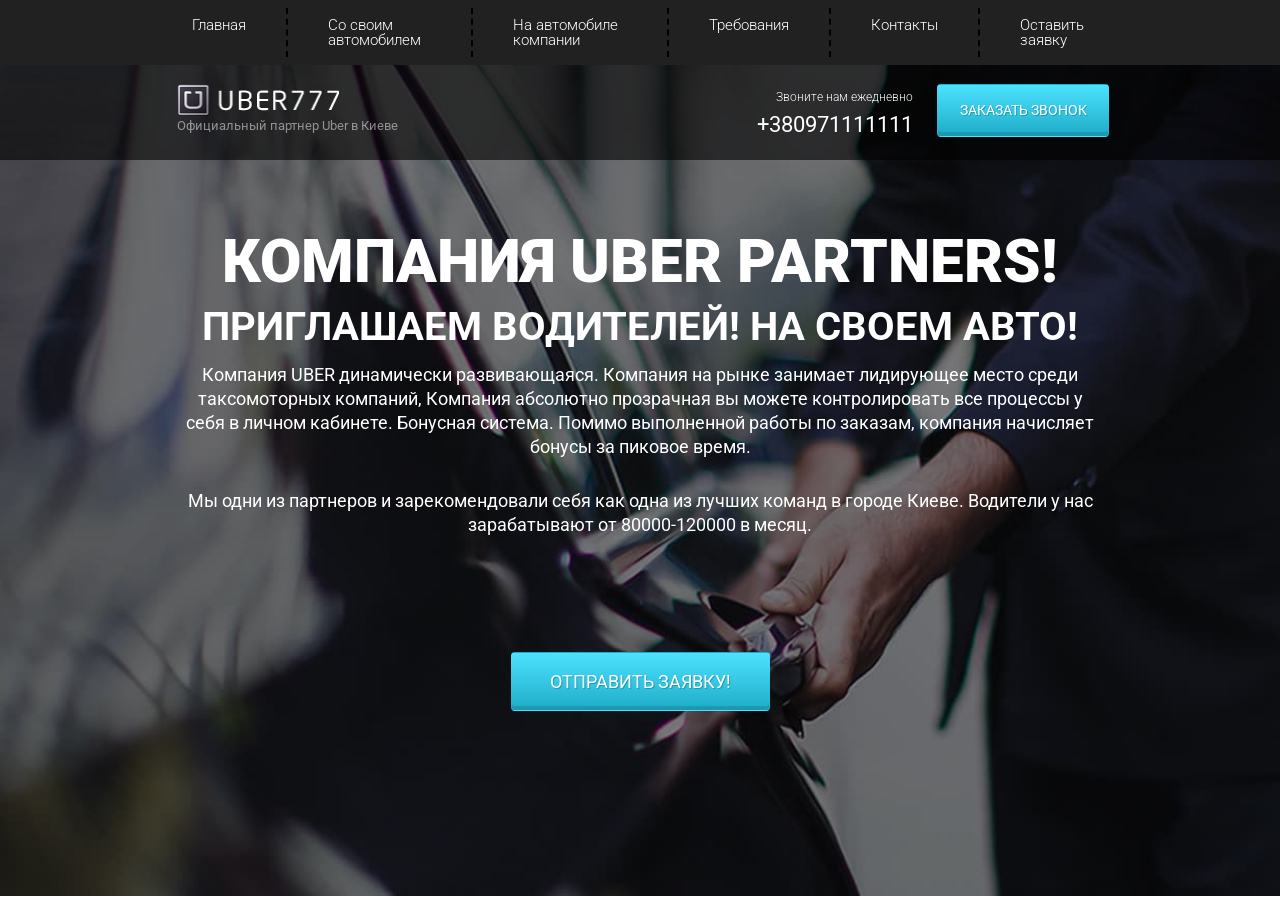
==== index.html @ 0b8202bd "Code review" ====
<!DOCTYPE html>
<html lang="ru">
  <head>
    <meta charset="UTF-8" />
    <meta http-equiv="X-UA-Compatible" content="IE=edge" />
    <meta name="viewport" content="width=device-width, initial-scale=1.0" />
    <title>Uber</title>
    <link rel="preconnect" href="https://fonts.googleapis.com" />
    <link rel="preconnect" href="https://fonts.gstatic.com" crossorigin />
    <link href="https://fonts.googleapis.com/css2?family=Roboto:wght@100;300;400;700&display=swap" rel="stylesheet" />
    <link rel="stylesheet" href="./css/bootstrap-reboot.min.css" />
    <link rel="stylesheet" href="./css/bootstrap-grid.min.css" />
    <link rel="stylesheet" href="./css/main.css" />
  </head>
  <body>
    <header class="header">
      <nav>
        <div class="container">
          <ul class="nav-list list">
            <li class="nav-list__item">
              <a href="#" class="nav-list__link link">Главная</a>
            </li>
            <li class="nav-list__item">
              <a href="#" class="nav-list__link link">Со своим автомобилем</a>
            </li>
            <li class="nav-list__item">
              <a href="#" class="nav-list__link link">На автомобиле компании</a>
            </li>
            <li class="nav-list__item">
              <a href="#" class="nav-list__link link">Требования</a>
            </li>
            <li class="nav-list__item">
              <a href="#" class="nav-list__link link">Контакты</a>
            </li>
            <li class="nav-list__item">
              <a href="#" class="nav-list__link link">Оставить заявку</a>
            </li>
          </ul>
        </div>
      </nav>
      <div class="subheader">
        <div class="container">
          <div class="row">
            <div class="col-md-3 offset-md-1 logo">
              <a href="#" class="logo__link link"><img class="logo__img" src="./images/logo/logo.png" alt="Логотип" width="162px" height="32px" /> </a>
              <p class="logo__text">Официальный партнер Uber в Киеве</p>
            </div>
            <div class="col-md-2 offset-md-3 subheader-tel">
              <b class="subheader-tel__text">Звоните нам ежедневно</b>
              <a class="subheader-tel__link link" href="tel:+380971111111">+380971111111</a>
            </div>
            <div class="col-md-2">
              <button class="subheader__btn" type="button">заказать звонок</button>
            </div>
          </div>
        </div>
      </div>
    </header>
    <section class="hero">
      <div class="container">
        <div class="row">
          <div class="col-md-10 offset-md-1">
            <h1 class="hero__title">КОМПАНИЯ UBER PARTNERS!</h1>
            <b class="hero__subtitle">ПРИГЛАШАЕМ ВОДИТЕЛЕЙ! НА СВОЕМ АВТО!</b>
            <p class="hero__primary-text">
              Компания UBER динамически развивающаяся. Компания на рынке занимает лидирующее место среди таксомоторных компаний, Компания абсолютно прозрачная вы можете контролировать все процессы у себя в личном кабинете. Бонуcная система. Помимо выполненной работы по заказам, компания начисляет
              бонусы за пиковое время.
            </p>
            <p class="hero__secondary-text">Мы одни из партнеров и зарекомендовали себя как одна из лучших команд в городе Киеве. Водители у нас зарабатывают от 80000-120000 в месяц.</p>
            <button class="hero__btn" type="button">ОТПРАВИТЬ ЗАЯВКУ!</button>
          </div>
        </div>
      </div>
    </section>
  </body>
</html>
---- css/main.css ----
body {
  font-family: 'Roboto', sans-serif;
}

.list {
  list-style: none;
}

.link {
  text-decoration: none;
}

img {
  display: block;
  max-width: 100%;
  height: auto;
}

p,
h1,
h2,
h3,
h4,
h5,
h6 {
  margin-top: 0;
  margin-bottom: 0;
}

.header {
  position: relative;
}

nav {
  background-color: #212121;
}

.nav-list {
  display: flex;
  justify-content: space-between;
  padding: 8px 70px;
  margin: 0;
}

.nav-list__item:not(:last-child) {
  border-right: 2px dashed black;
}

.nav-list__link {
  padding: 9.5px 40px;
  display: block;
  font-weight: 300;
  font-size: 15px;
  line-height: 1;
  color: #ffffff;
}

.subheader {
  position: absolute;
  width: 100%;
  padding-top: 19px;
  padding-bottom: 19px;
  background-color: rgba(0, 0, 0, 0.6);
}

.logo__img {
  display: inline;
}

.logo__text {
  font-weight: 400;
  color: #ffffff;
  font-size: 13px;
  opacity: 0.5;
}

.subheader-tel {
  text-align: right;
}

.subheader-tel__text {
  font-weight: 300;
  font-size: 12px;
  line-height: 1.17;
  color: #ffffff;
}

.subheader-tel__link {
  font-weight: 400;
  font-size: 22px;
  line-height: 1.5;

  color: #ffffff;
}

.subheader__btn {
  min-width: 172px;
  padding: 15px 20px;
  font-weight: 400;
  font-size: 14px;
  line-height: 1.5;
  text-transform: uppercase;
  color: #ffffff;
  text-shadow: 1px 1px 0px rgba(0, 0, 0, 0.21);

  background: linear-gradient(0deg, #1eacc7 0%, #4ce2ff 100%);
  box-shadow: inset 0px -4px 0px rgba(0, 0, 0, 0.12);
  border-radius: 4px;
  border: 1px solid transparent;
}

.hero {
  padding-top: 152px;
  padding-bottom: 185px;
  background-image: url('../images/bg/uber_bg.jpg');
  background-size: cover;
  background-repeat: no-repeat;
  background-position: center;
  text-align: center;
}

.hero__title {
  font-weight: 900;
  font-size: 60px;
  line-height: 1.5;

  text-transform: uppercase;
  color: #ffffff;
}

.hero__subtitle {
  display: block;
  font-weight: 700;
  font-size: 40px;
  line-height: 1;

  text-transform: uppercase;
  color: #ffffff;
}

.hero__primary-text,
.hero__secondary-text {
  font-weight: 400;
  font-size: 18px;
  line-height: 1.33;

  color: #ffffff;
}

.hero__primary-text {
  margin-top: 16px;
}

.hero__secondary-text {
  margin-top: 30px;
}

.hero__btn {
  margin-top: 115px;
  min-width: 259px;
  padding: 15px 24px;
  font-weight: 400;
  font-size: 18px;
  line-height: 1.5;
  text-transform: uppercase;
  color: #ffffff;
  text-shadow: 1px 1px 0px rgba(0, 0, 0, 0.21);

  background: linear-gradient(0deg, #1eacc7 0%, #4ce2ff 100%);
  box-shadow: inset 0px -4px 0px rgba(0, 0, 0, 0.12);
  border-radius: 4px;
  border: 1px solid transparent;
}
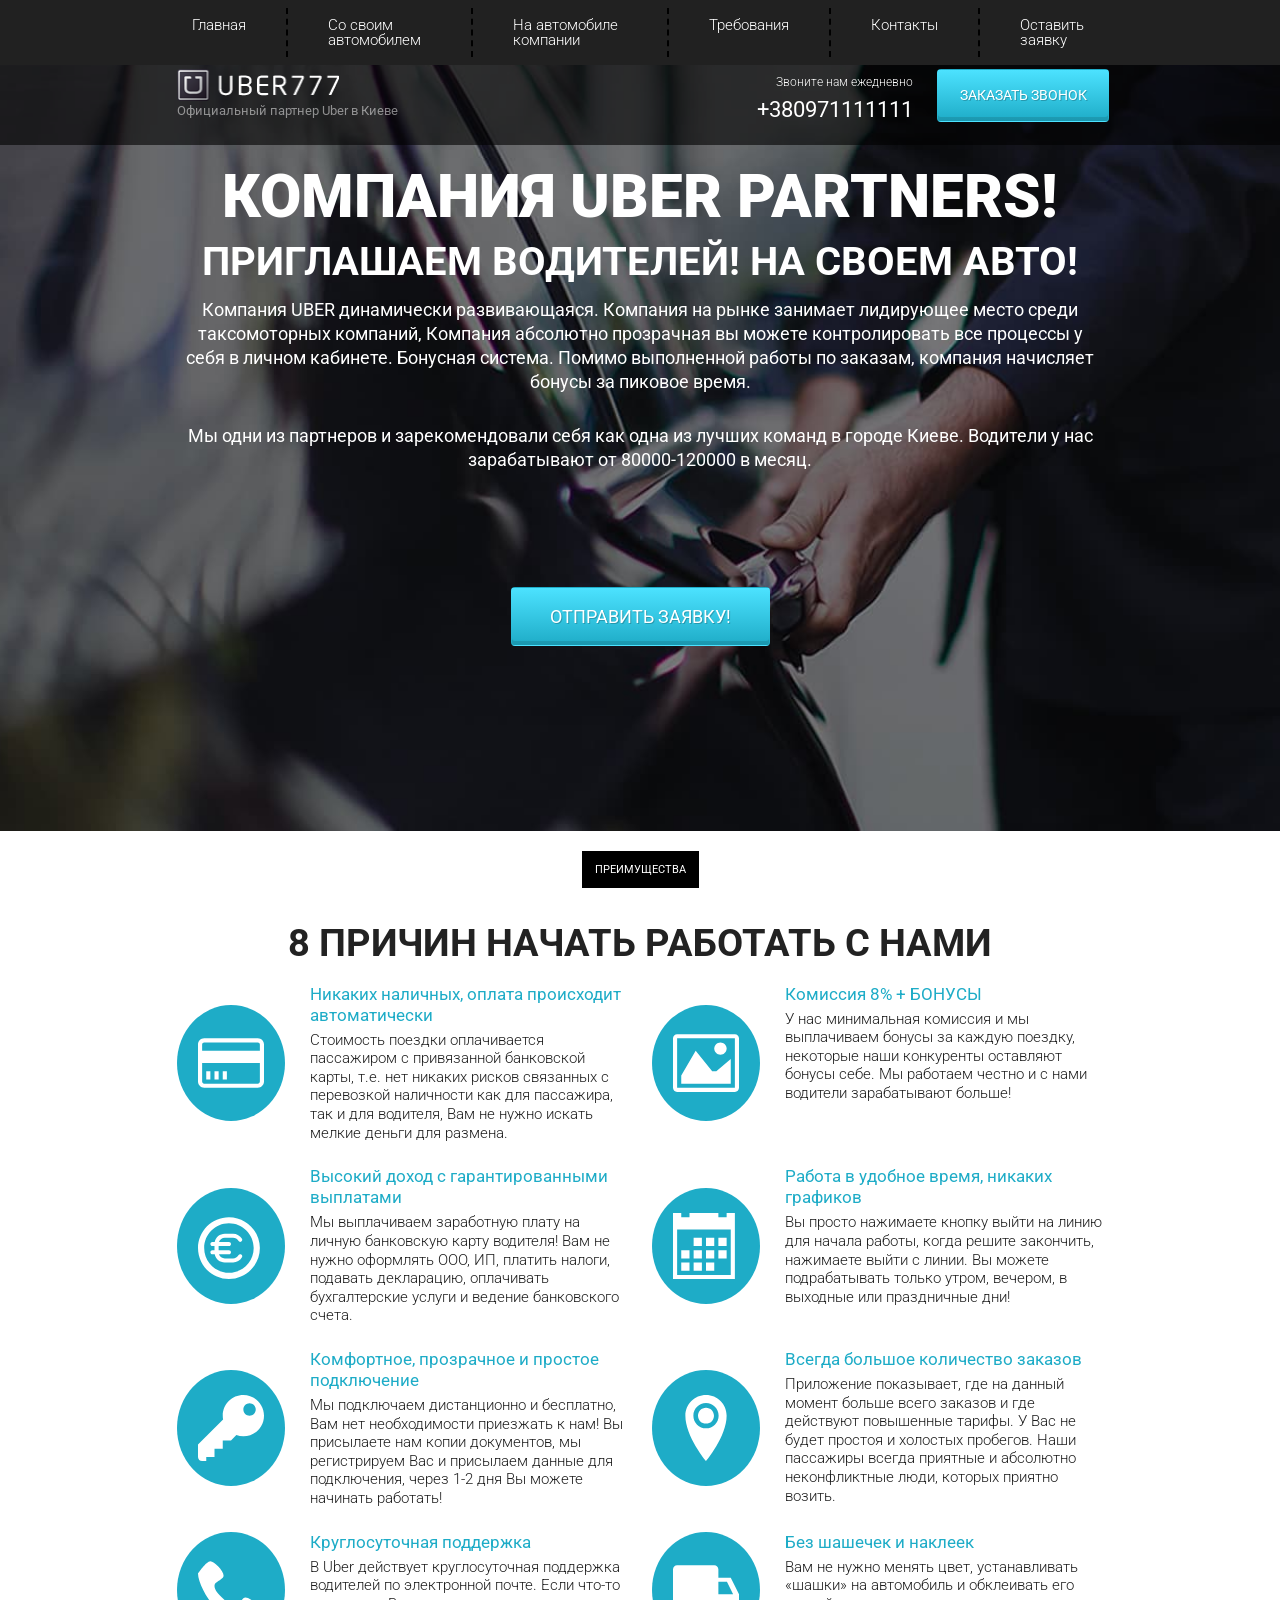
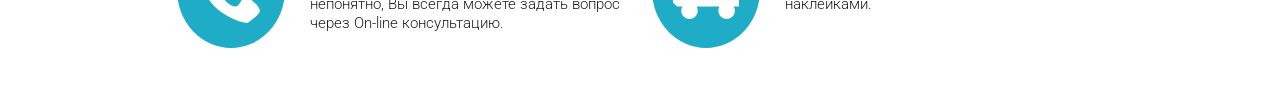
==== commit 96c4ad6c: "Create section start" ====
--- a/index.html
+++ b/index.html
@@ -72,5 +72,112 @@
         </div>
       </div>
     </section>
+    <section class="start">
+      <div class="container">
+        <button class="start__btn">преимущества</button>
+        <h2 class="start__title section-title">8 причин начать работать с нами</h2>
+        <div class="start__list">
+          <div class="row">
+            <div class="col-md-5 offset-md-1 start__item">
+              <div class="start__item-thumb">
+                <svg class="start__item-icon" width="80px" height="66px">
+                  <use href="./images/icons/symbol-defs.svg#icon-credit-card"></use>
+                </svg>
+              </div>
+              <div class="start__item-block">
+                <h3 class="start__item-title">Никаких наличных, оплата происходит автоматически</h3>
+                <p class="start__item-text">Стоимость поездки оплачивается пассажиром с привязанной банковской карты, т.е. нет никаких рисков связанных с перевозкой наличности как для пассажира, так и для водителя, Вам не нужно искать мелкие деньги для размена.</p>
+              </div>
+            </div>
+            <div class="col-md-5 start__item">
+              <div class="start__item-thumb">
+                <svg class="start__item-icon" width="80px" height="66px">
+                  <use href="./images/icons/symbol-defs.svg#icon-image"></use>
+                </svg>
+              </div>
+              <div class="start__item-block">
+                <h3 class="start__item-title">Комиссия 8% + БОНУСЫ</h3>
+                <p class="start__item-text">У нас минимальная комиссия и мы выплачиваем бонусы за каждую поездку, некоторые наши конкуренты оставляют бонусы себе. Мы работаем честно и с нами водители зарабатывают больше!</p>
+              </div>
+            </div>
+          </div>
+
+          <div class="row mt-4">
+            <div class="col-md-5 offset-md-1 start__item">
+              <div class="start__item-thumb">
+                <svg class="start__item-icon" width="80px" height="66px">
+                  <use href="./images/icons/symbol-defs.svg#icon-coin-euro"></use>
+                </svg>
+              </div>
+              <div class="start__item-block">
+                <h3 class="start__item-title">Высокий доход с гарантированными выплатами</h3>
+                <p class="start__item-text">Мы выплачиваем заработную плату на личную банковскую карту водителя! Вам не нужно оформлять ООО, ИП, платить налоги, подавать декларацию, оплачивать бухгалтерские услуги и ведение банковского счета.</p>
+              </div>
+            </div>
+            <div class="col-md-5 start__item">
+              <div class="start__item-thumb">
+                <svg class="start__item-icon" width="80px" height="66px">
+                  <use href="./images/icons/symbol-defs.svg#icon-calendar"></use>
+                </svg>
+              </div>
+              <div class="start__item-block">
+                <h3 class="start__item-title">Работа в удобное время, никаких графиков</h3>
+                <p class="start__item-text">Вы просто нажимаете кнопку выйти на линию для начала работы, когда решите закончить, нажимаете выйти с линии. Вы можете подрабатывать только утром, вечером, в выходные или праздничные дни!</p>
+              </div>
+            </div>
+          </div>
+
+          <div class="row mt-4">
+            <div class="col-md-5 offset-md-1 start__item">
+              <div class="start__item-thumb">
+                <svg class="start__item-icon" width="80px" height="66px">
+                  <use href="./images/icons/symbol-defs.svg#icon-key"></use>
+                </svg>
+              </div>
+              <div class="start__item-block">
+                <h3 class="start__item-title">Комфортное, прозрачное и простое подключение</h3>
+                <p class="start__item-text">Мы подключаем дистанционно и бесплатно, Вам нет необходимости приезжать к нам! Вы присылаете нам копии документов, мы регистрируем Вас и присылаем данные для подключения, через 1-2 дня Вы можете начинать работать!</p>
+              </div>
+            </div>
+            <div class="col-md-5 start__item">
+              <div class="start__item-thumb">
+                <svg class="start__item-icon" width="80px" height="66px">
+                  <use href="./images/icons/symbol-defs.svg#icon-location2"></use>
+                </svg>
+              </div>
+              <div class="start__item-block">
+                <h3 class="start__item-title">Всегда большое количество заказов</h3>
+                <p class="start__item-text">Приложение показывает, где на данный момент больше всего заказов и где действуют повышенные тарифы. У Вас не будет простоя и холостых пробегов. Наши пассажиры всегда приятные и абсолютно неконфликтные люди, которых приятно возить.</p>
+              </div>
+            </div>
+          </div>
+
+          <div class="row mt-4">
+            <div class="col-md-5 offset-md-1 start__item">
+              <div class="start__item-thumb">
+                <svg class="start__item-icon" width="80px" height="66px">
+                  <use href="./images/icons/symbol-defs.svg#icon-phone"></use>
+                </svg>
+              </div>
+              <div class="start__item-block">
+                <h3 class="start__item-title">Круглосуточная поддержка</h3>
+                <p class="start__item-text">В Uber действует круглосуточная поддержка водителей по электронной почте. Если что-то непонятно, Вы всегда можете задать вопрос через On-line консультацию.</p>
+              </div>
+            </div>
+            <div class="col-md-5 start__item">
+              <div class="start__item-thumb">
+                <svg class="start__item-icon" width="80px" height="66px">
+                  <use href="./images/icons/symbol-defs.svg#icon-truck"></use>
+                </svg>
+              </div>
+              <div class="start__item-block">
+                <h3 class="start__item-title">Без шашечек и наклеек</h3>
+                <p class="start__item-text">Вам не нужно менять цвет, устанавливать «шашки» на автомобиль и обклеивать его наклейками.</p>
+              </div>
+            </div>
+          </div>
+        </div>
+      </div>
+    </section>
   </body>
 </html>
--- a/css/main.css
+++ b/css/main.css
@@ -27,12 +27,24 @@
   margin-bottom: 0;
 }
 
+.section-title {
+  font-weight: 700;
+  font-size: 38px;
+  line-height: 1.26;
+  text-align: center;
+  text-transform: uppercase;
+  color: #222222;
+}
+
 .header {
   position: relative;
 }
 
 nav {
+  position: fixed;
+  width: 100%;
   background-color: #212121;
+  z-index: 999;
 }
 
 .nav-list {
@@ -57,6 +69,7 @@
 
 .subheader {
   position: absolute;
+  top: 50px;
   width: 100%;
   padding-top: 19px;
   padding-bottom: 19px;
@@ -171,3 +184,72 @@
   border-radius: 4px;
   border: 1px solid transparent;
 }
+
+.start {
+  padding-top: 20px;
+  padding-bottom: 64px;
+}
+
+.start__btn {
+  display: block;
+  margin: 0 auto;
+  padding: 12px;
+  font-weight: 400;
+  font-size: 11px;
+  line-height: 1;
+  text-align: center;
+  text-transform: uppercase;
+  color: #ffffff;
+
+  background: #000000;
+  border: 1px solid transparent;
+}
+
+.start__title {
+  margin-top: 32px;
+}
+
+.start__list {
+  margin-top: 16px;
+}
+
+.start__item {
+  display: flex;
+}
+
+.start__item-thumb {
+  align-self: center;
+  position: relative;
+  width: 116px;
+  height: 116px;
+  border-radius: 100%;
+  background-color: #1eacc7;
+  margin-right: 25px;
+}
+
+.start__item-icon {
+  position: absolute;
+  left: 50%;
+  top: 50%;
+  transform: translate(-50%, -50%);
+  fill: #ffffff;
+}
+
+.start__item-block {
+  width: 341px;
+}
+
+.start__item-title {
+  font-weight: 400;
+  font-size: 17px;
+  line-height: 1.24;
+  color: #1eacc7;
+}
+
+.start__item-text {
+  margin-top: 5px;
+  font-weight: 300;
+  font-size: 15px;
+  line-height: 1.24;
+  color: #202020;
+}
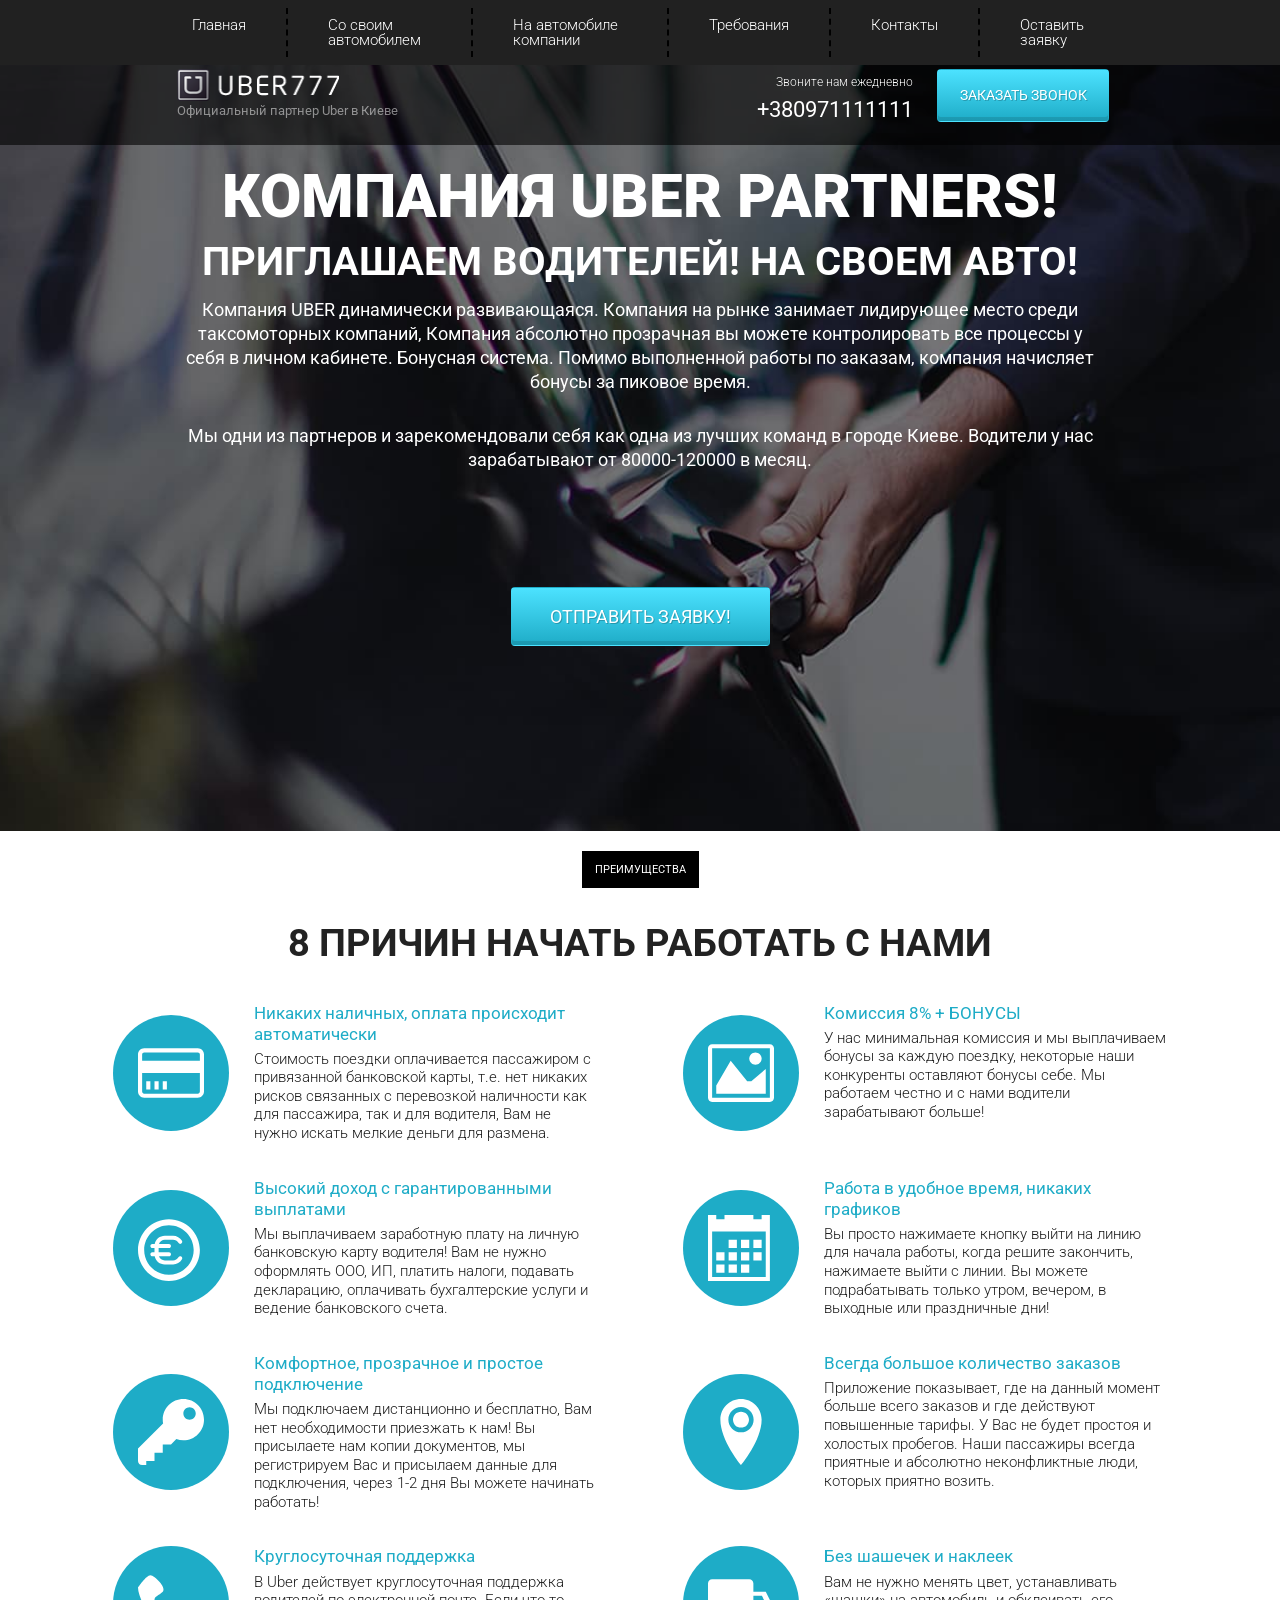
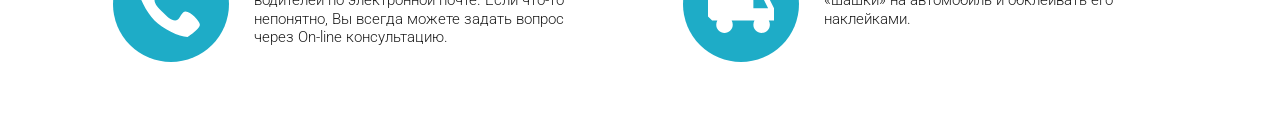
==== commit 82cb5ab9: "Code review" ====
--- a/index.html
+++ b/index.html
@@ -78,7 +78,7 @@
         <h2 class="start__title section-title">8 причин начать работать с нами</h2>
         <div class="start__list">
           <div class="row">
-            <div class="col-md-5 offset-md-1 start__item">
+            <div class="col-md-6 start__item">
               <div class="start__item-thumb">
                 <svg class="start__item-icon" width="80px" height="66px">
                   <use href="./images/icons/symbol-defs.svg#icon-credit-card"></use>
@@ -89,7 +89,7 @@
                 <p class="start__item-text">Стоимость поездки оплачивается пассажиром с привязанной банковской карты, т.е. нет никаких рисков связанных с перевозкой наличности как для пассажира, так и для водителя, Вам не нужно искать мелкие деньги для размена.</p>
               </div>
             </div>
-            <div class="col-md-5 start__item">
+            <div class="col-md-6 start__item">
               <div class="start__item-thumb">
                 <svg class="start__item-icon" width="80px" height="66px">
                   <use href="./images/icons/symbol-defs.svg#icon-image"></use>
@@ -100,10 +100,7 @@
                 <p class="start__item-text">У нас минимальная комиссия и мы выплачиваем бонусы за каждую поездку, некоторые наши конкуренты оставляют бонусы себе. Мы работаем честно и с нами водители зарабатывают больше!</p>
               </div>
             </div>
-          </div>
-
-          <div class="row mt-4">
-            <div class="col-md-5 offset-md-1 start__item">
+            <div class="col-md-6 start__item">
               <div class="start__item-thumb">
                 <svg class="start__item-icon" width="80px" height="66px">
                   <use href="./images/icons/symbol-defs.svg#icon-coin-euro"></use>
@@ -114,7 +111,7 @@
                 <p class="start__item-text">Мы выплачиваем заработную плату на личную банковскую карту водителя! Вам не нужно оформлять ООО, ИП, платить налоги, подавать декларацию, оплачивать бухгалтерские услуги и ведение банковского счета.</p>
               </div>
             </div>
-            <div class="col-md-5 start__item">
+            <div class="col-md-6 start__item">
               <div class="start__item-thumb">
                 <svg class="start__item-icon" width="80px" height="66px">
                   <use href="./images/icons/symbol-defs.svg#icon-calendar"></use>
@@ -125,10 +122,7 @@
                 <p class="start__item-text">Вы просто нажимаете кнопку выйти на линию для начала работы, когда решите закончить, нажимаете выйти с линии. Вы можете подрабатывать только утром, вечером, в выходные или праздничные дни!</p>
               </div>
             </div>
-          </div>
-
-          <div class="row mt-4">
-            <div class="col-md-5 offset-md-1 start__item">
+            <div class="col-md-6 start__item">
               <div class="start__item-thumb">
                 <svg class="start__item-icon" width="80px" height="66px">
                   <use href="./images/icons/symbol-defs.svg#icon-key"></use>
@@ -139,7 +133,7 @@
                 <p class="start__item-text">Мы подключаем дистанционно и бесплатно, Вам нет необходимости приезжать к нам! Вы присылаете нам копии документов, мы регистрируем Вас и присылаем данные для подключения, через 1-2 дня Вы можете начинать работать!</p>
               </div>
             </div>
-            <div class="col-md-5 start__item">
+            <div class="col-md-6 start__item">
               <div class="start__item-thumb">
                 <svg class="start__item-icon" width="80px" height="66px">
                   <use href="./images/icons/symbol-defs.svg#icon-location2"></use>
@@ -150,10 +144,7 @@
                 <p class="start__item-text">Приложение показывает, где на данный момент больше всего заказов и где действуют повышенные тарифы. У Вас не будет простоя и холостых пробегов. Наши пассажиры всегда приятные и абсолютно неконфликтные люди, которых приятно возить.</p>
               </div>
             </div>
-          </div>
-
-          <div class="row mt-4">
-            <div class="col-md-5 offset-md-1 start__item">
+            <div class="col-md-6 start__item">
               <div class="start__item-thumb">
                 <svg class="start__item-icon" width="80px" height="66px">
                   <use href="./images/icons/symbol-defs.svg#icon-phone"></use>
@@ -164,7 +155,7 @@
                 <p class="start__item-text">В Uber действует круглосуточная поддержка водителей по электронной почте. Если что-то непонятно, Вы всегда можете задать вопрос через On-line консультацию.</p>
               </div>
             </div>
-            <div class="col-md-5 start__item">
+            <div class="col-md-6 start__item">
               <div class="start__item-thumb">
                 <svg class="start__item-icon" width="80px" height="66px">
                   <use href="./images/icons/symbol-defs.svg#icon-truck"></use>
--- a/css/main.css
+++ b/css/main.css
@@ -209,12 +209,11 @@
   margin-top: 32px;
 }
 
-.start__list {
-  margin-top: 16px;
-}
-
 .start__item {
   display: flex;
+  justify-content: center;
+
+  margin-top: 35px;
 }
 
 .start__item-thumb {
@@ -236,7 +235,7 @@
 }
 
 .start__item-block {
-  width: 341px;
+  width: 343px;
 }
 
 .start__item-title {
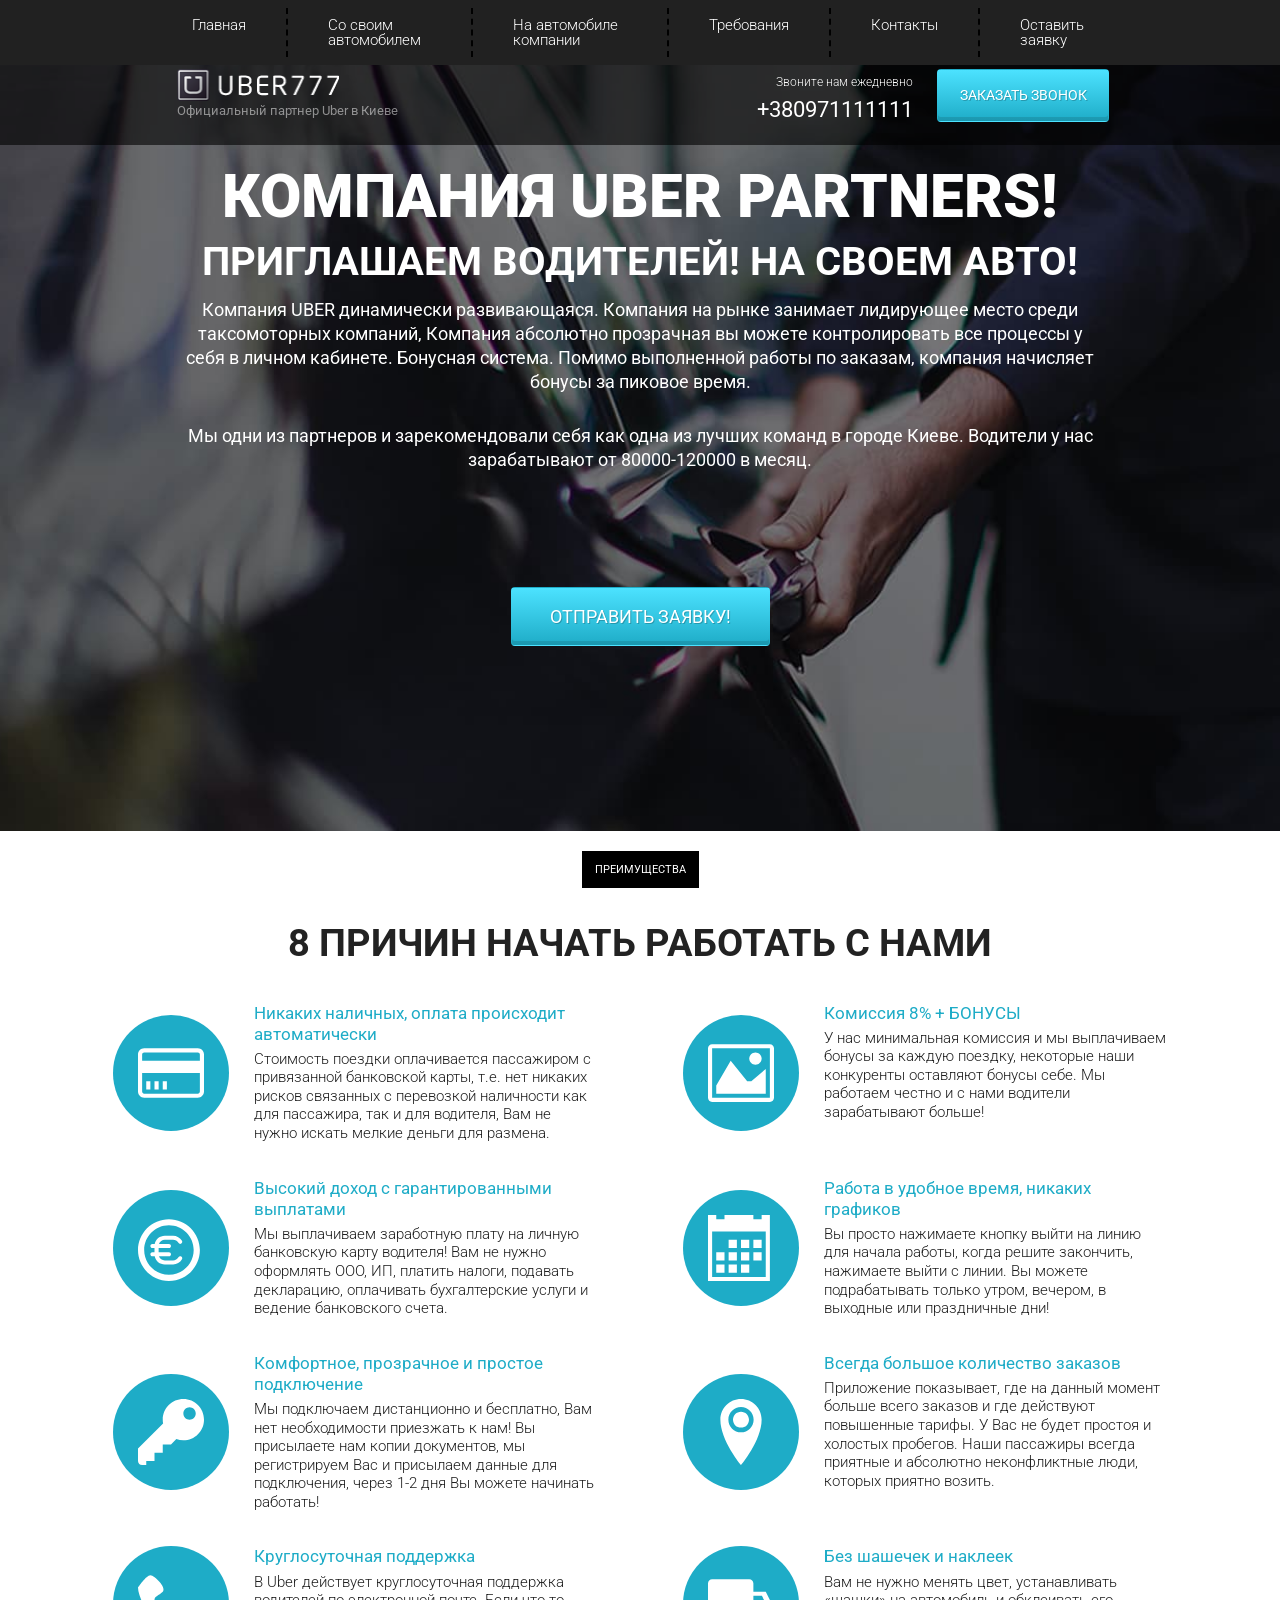
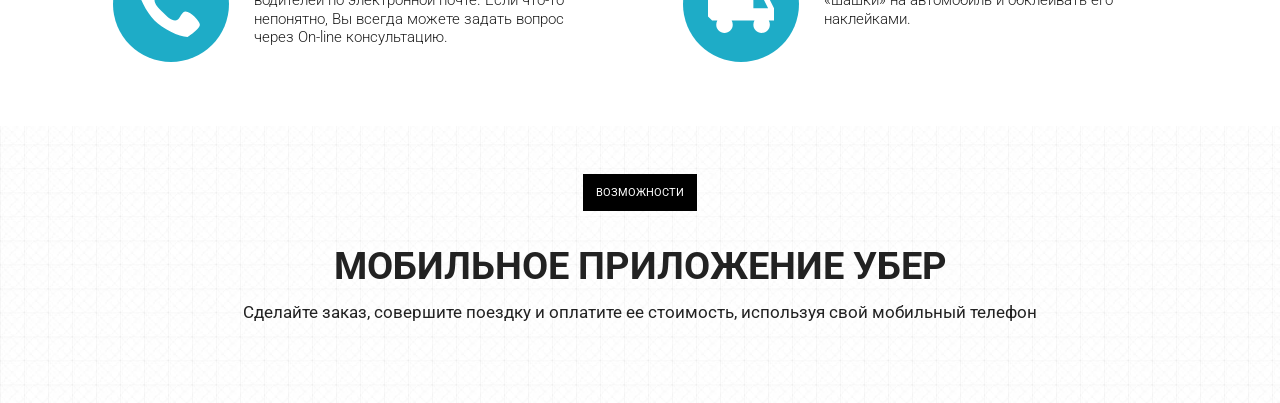
==== commit 727b808f: "Convert sass" ====
--- a/index.html
+++ b/index.html
@@ -10,30 +10,30 @@
     <link href="https://fonts.googleapis.com/css2?family=Roboto:wght@100;300;400;700&display=swap" rel="stylesheet" />
     <link rel="stylesheet" href="./css/bootstrap-reboot.min.css" />
     <link rel="stylesheet" href="./css/bootstrap-grid.min.css" />
-    <link rel="stylesheet" href="./css/main.css" />
+    <link rel="stylesheet" href="./css/main.min.css" />
   </head>
   <body>
     <header class="header">
       <nav>
         <div class="container">
-          <ul class="nav-list list">
-            <li class="nav-list__item">
-              <a href="#" class="nav-list__link link">Главная</a>
+          <ul class="nav__list list">
+            <li class="nav__list-item">
+              <a href="#" class="nav__list-link link">Главная</a>
             </li>
-            <li class="nav-list__item">
-              <a href="#" class="nav-list__link link">Со своим автомобилем</a>
+            <li class="nav__list-item">
+              <a href="#" class="nav__list-link link">Со своим автомобилем</a>
             </li>
-            <li class="nav-list__item">
-              <a href="#" class="nav-list__link link">На автомобиле компании</a>
+            <li class="nav__list-item">
+              <a href="#" class="nav__list-link link">На автомобиле компании</a>
             </li>
-            <li class="nav-list__item">
-              <a href="#" class="nav-list__link link">Требования</a>
+            <li class="nav__list-item">
+              <a href="#" class="nav__list-link link">Требования</a>
             </li>
-            <li class="nav-list__item">
-              <a href="#" class="nav-list__link link">Контакты</a>
+            <li class="nav__list-item">
+              <a href="#" class="nav__list-link link">Контакты</a>
             </li>
-            <li class="nav-list__item">
-              <a href="#" class="nav-list__link link">Оставить заявку</a>
+            <li class="nav__list-item">
+              <a href="#" class="nav__list-link link">Оставить заявку</a>
             </li>
           </ul>
         </div>
@@ -45,9 +45,9 @@
               <a href="#" class="logo__link link"><img class="logo__img" src="./images/logo/logo.png" alt="Логотип" width="162px" height="32px" /> </a>
               <p class="logo__text">Официальный партнер Uber в Киеве</p>
             </div>
-            <div class="col-md-2 offset-md-3 subheader-tel">
-              <b class="subheader-tel__text">Звоните нам ежедневно</b>
-              <a class="subheader-tel__link link" href="tel:+380971111111">+380971111111</a>
+            <div class="col-md-2 offset-md-3 subheader__tel">
+              <b class="subheader__tel-text">Звоните нам ежедневно</b>
+              <a class="subheader__tel-link link" href="tel:+380971111111">+380971111111</a>
             </div>
             <div class="col-md-2">
               <button class="subheader__btn" type="button">заказать звонок</button>
@@ -74,8 +74,10 @@
     </section>
     <section class="start">
       <div class="container">
-        <button class="start__btn">преимущества</button>
-        <h2 class="start__title section-title">8 причин начать работать с нами</h2>
+        <div class="section__title-block">
+          <h2 class="section__label">преимущества</h2>
+          <h3 class="start__title section__title">8 причин начать работать с нами</h3>
+        </div>
         <div class="start__list">
           <div class="row">
             <div class="col-md-6 start__item">
@@ -170,5 +172,14 @@
         </div>
       </div>
     </section>
+    <section class="skills">
+      <div class="container">
+        <div class="section__title-block">
+          <h2 class="section__label">возможности</h2>
+          <h3 class="section__title">мобильное приложение убер</h3>
+          <p class="section__descr">Сделайте заказ, совершите поездку и оплатите ее стоимость, используя свой мобильный телефон</p>
+        </div>
+      </div>
+    </section>
   </body>
 </html>
--- a/css/main.min.css
+++ b/css/main.min.css
@@ -0,0 +1,2 @@
+body{font-family:'Roboto', sans-serif}.list{list-style:none}.link{text-decoration:none}img{display:block;max-width:100%;height:auto}p,h1,h2,h3,h4,h5,h6{margin-top:0;margin-bottom:0}.section__title-block{text-align:center}.section__title{margin-top:32px;font-weight:700;font-size:38px;line-height:1.26;text-transform:uppercase;color:#222222}.section__label{display:inline-block;min-width:112px;padding:12px;font-weight:400;font-size:11px;line-height:1;text-transform:uppercase;color:#ffffff;background:#000000;border:1px solid transparent}.section__descr{margin-top:11px;font-weight:400;font-size:17px;line-height:1.24;color:#222222}.header{position:relative}nav{position:fixed;width:100%;background-color:#212121;z-index:999}.nav__list{display:-webkit-box;display:-ms-flexbox;display:flex;-webkit-box-pack:justify;-ms-flex-pack:justify;justify-content:space-between;padding:8px 70px;margin:0}.nav__list-item:not(:last-child){border-right:2px dashed black}.nav__list-link{padding:9.5px 40px;display:block;font-weight:300;font-size:15px;line-height:1;color:#ffffff}.logo__img{display:inline}.logo__text{font-weight:400;color:#ffffff;font-size:13px;opacity:0.5}.subheader{position:absolute;top:50px;width:100%;padding-top:19px;padding-bottom:19px;background-color:rgba(0,0,0,0.6)}.subheader__tel{text-align:right}.subheader__tel-text{font-weight:300;font-size:12px;line-height:1.17;color:#ffffff}.subheader__tel-link{font-weight:400;font-size:22px;line-height:1.5;color:#ffffff}.subheader__btn{min-width:172px;padding:15px 20px;font-weight:400;font-size:14px;line-height:1.5;text-transform:uppercase;color:#ffffff;text-shadow:1px 1px 0px rgba(0,0,0,0.21);background:-webkit-gradient(linear, left bottom, left top, from(#1eacc7), to(#4ce2ff));background:linear-gradient(0deg, #1eacc7 0%, #4ce2ff 100%);-webkit-box-shadow:inset 0px -4px 0px rgba(0,0,0,0.12);box-shadow:inset 0px -4px 0px rgba(0,0,0,0.12);border-radius:4px;border:1px solid transparent}.hero{padding-top:152px;padding-bottom:185px;background-image:url("../images/bg/uber_bg.jpg");background-size:cover;background-repeat:no-repeat;background-position:center;text-align:center}.hero__title{font-weight:900;font-size:60px;line-height:1.5;text-transform:uppercase;color:#ffffff}.hero__subtitle{display:block;font-weight:700;font-size:40px;line-height:1;text-transform:uppercase;color:#ffffff}.hero__primary-text{margin-top:16px;font-weight:400;font-size:18px;line-height:1.33;color:#ffffff}.hero__secondary-text{margin-top:30px;font-weight:400;font-size:18px;line-height:1.33;color:#ffffff}.hero__btn{margin-top:115px;min-width:259px;padding:15px 24px;font-weight:400;font-size:18px;line-height:1.5;text-transform:uppercase;color:#ffffff;text-shadow:1px 1px 0px rgba(0,0,0,0.21);background:-webkit-gradient(linear, left bottom, left top, from(#1eacc7), to(#4ce2ff));background:linear-gradient(0deg, #1eacc7 0%, #4ce2ff 100%);-webkit-box-shadow:inset 0px -4px 0px rgba(0,0,0,0.12);box-shadow:inset 0px -4px 0px rgba(0,0,0,0.12);border-radius:4px;border:1px solid transparent}.start{padding-top:20px;padding-bottom:64px}.start__item{display:-webkit-box;display:-ms-flexbox;display:flex;-webkit-box-pack:center;-ms-flex-pack:center;justify-content:center;margin-top:35px}.start__item-thumb{-ms-flex-item-align:center;-ms-grid-row-align:center;align-self:center;position:relative;width:116px;height:116px;border-radius:100%;background-color:#1eacc7;margin-right:25px}.start__item-icon{position:absolute;left:50%;top:50%;-webkit-transform:translate(-50%, -50%);transform:translate(-50%, -50%);fill:#ffffff}.start__item-block{width:343px}.start__item-title{font-weight:400;font-size:17px;line-height:1.24;color:#1eacc7}.start__item-text{margin-top:5px;font-weight:300;font-size:15px;line-height:1.24;color:#202020}.skills{padding-top:48px;padding-bottom:80px;background-image:url("../images/bg/mobile_bg.jpg");background-repeat:no-repeat;background-size:cover;background-position:center}
+/*# sourceMappingURL=main.min.css.map */
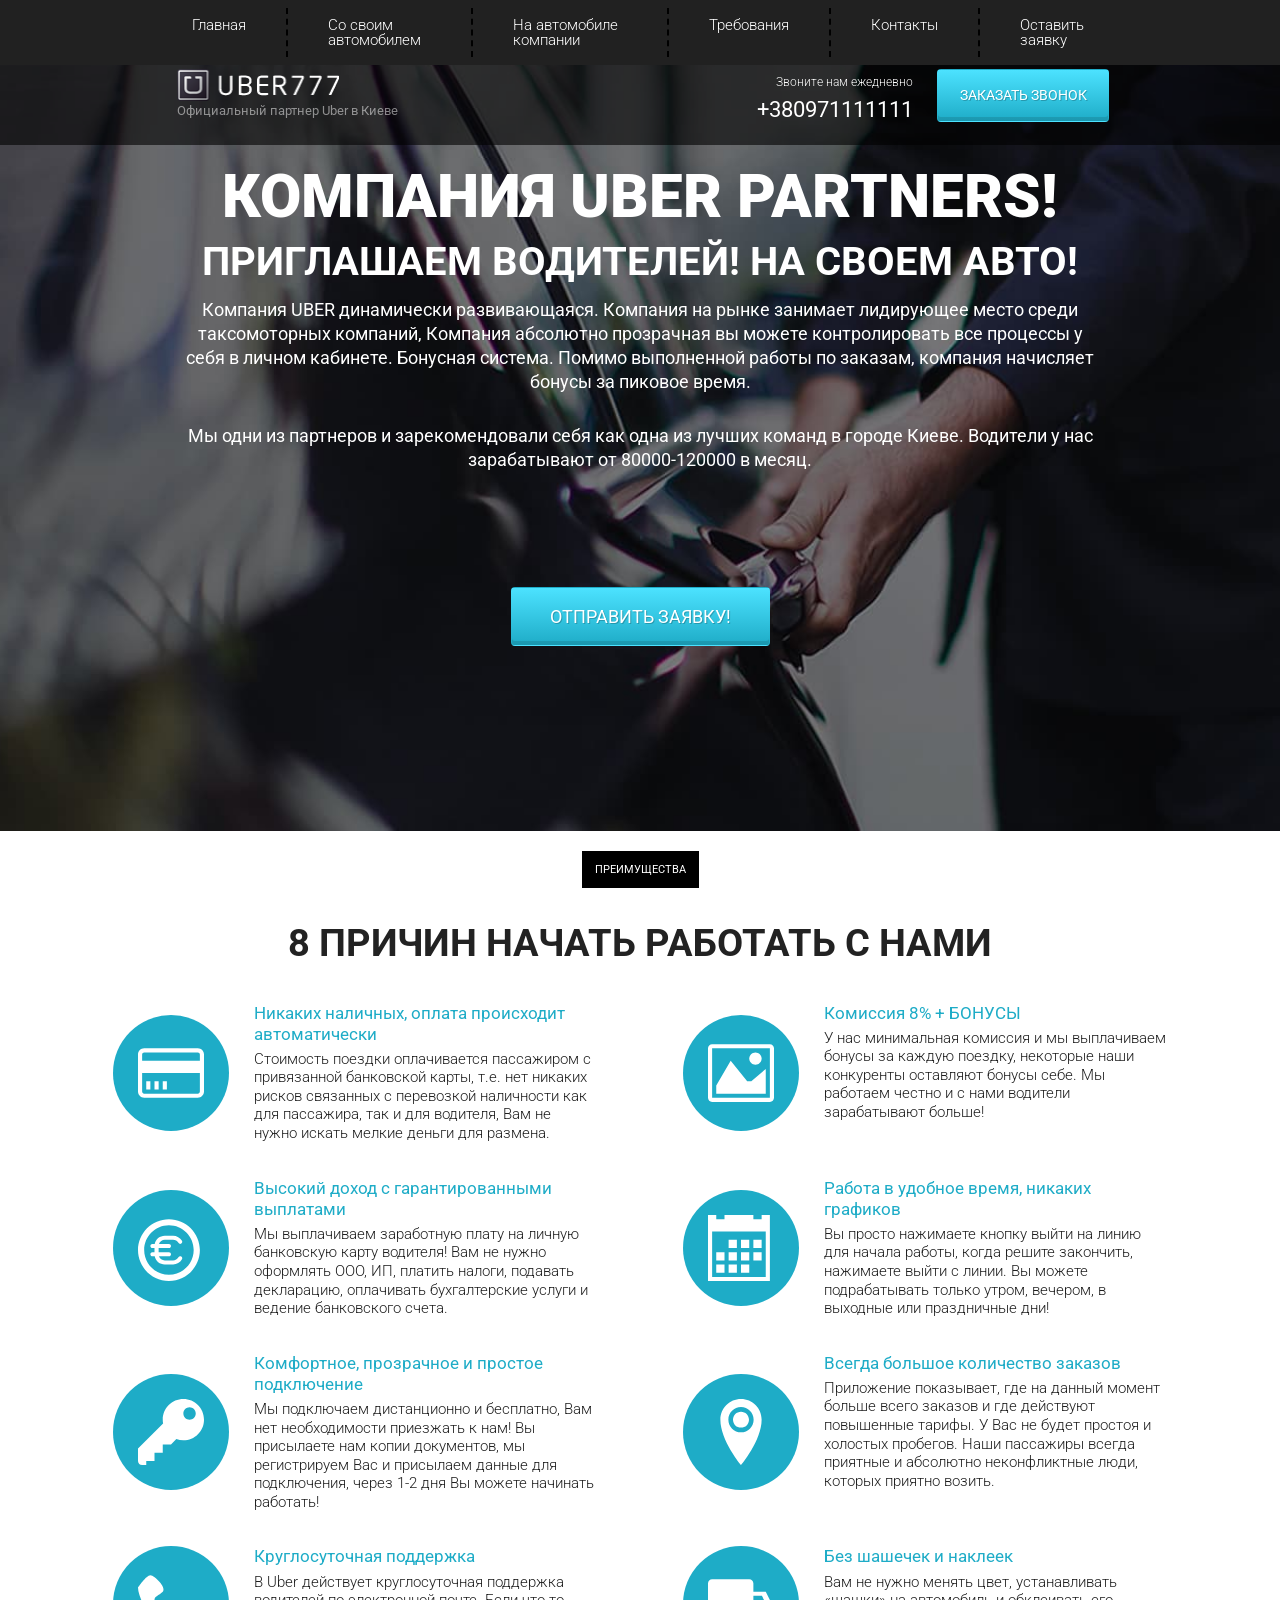
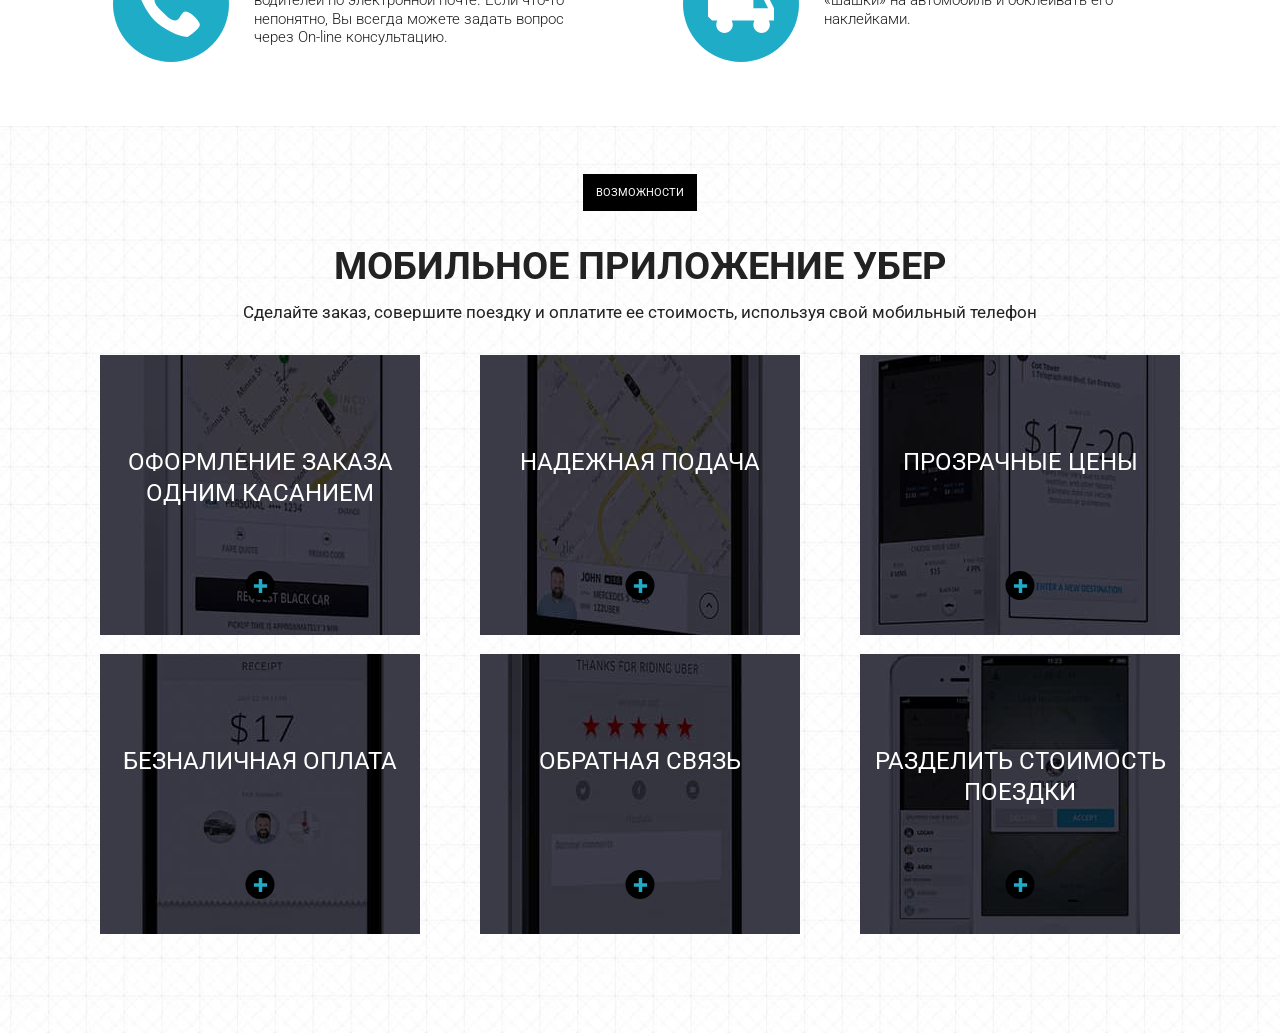
==== commit bc115c50: "create skills section" ====
--- a/index.html
+++ b/index.html
@@ -179,6 +179,68 @@
           <h3 class="section__title">мобильное приложение убер</h3>
           <p class="section__descr">Сделайте заказ, совершите поездку и оплатите ее стоимость, используя свой мобильный телефон</p>
         </div>
+        <div class="row">
+          <div class="col-md-4">
+            <div class="skills__item skills__item-1">
+              <p class="skills__item-text">оформление заказа одним касанием</p>
+              <div class="skills__thumb">
+                <svg class="skills__icon" width="14px" height="14px">
+                  <use href="./images/icons/symbol-defs.svg#icon-plus"></use>
+                </svg>
+              </div>
+            </div>
+          </div>
+          <div class="col-md-4">
+            <div class="skills__item skills__item-2">
+              <p class="skills__item-text">надежная подача</p>
+              <div class="skills__thumb">
+                <svg class="skills__icon" width="14px" height="14px">
+                  <use href="./images/icons/symbol-defs.svg#icon-plus"></use>
+                </svg>
+              </div>
+            </div>
+          </div>
+          <div class="col-md-4">
+            <div class="skills__item skills__item-3">
+              <p class="skills__item-text">прозрачные цены</p>
+              <div class="skills__thumb">
+                <svg class="skills__icon" width="14px" height="14px">
+                  <use href="./images/icons/symbol-defs.svg#icon-plus"></use>
+                </svg>
+              </div>
+            </div>
+          </div>
+          <div class="col-md-4">
+            <div class="skills__item skills__item-4">
+              <p class="skills__item-text">безналичная оплата</p>
+              <div class="skills__thumb">
+                <svg class="skills__icon" width="14px" height="14px">
+                  <use href="./images/icons/symbol-defs.svg#icon-plus"></use>
+                </svg>
+              </div>
+            </div>
+          </div>
+          <div class="col-md-4">
+            <div class="skills__item skills__item-5">
+              <p class="skills__item-text">обратная связь</p>
+              <div class="skills__thumb">
+                <svg class="skills__icon" width="14px" height="14px">
+                  <use href="./images/icons/symbol-defs.svg#icon-plus"></use>
+                </svg>
+              </div>
+            </div>
+          </div>
+          <div class="col-md-4">
+            <div class="skills__item skills__item-6">
+              <p class="skills__item-text">разделить стоимость поездки</p>
+              <div class="skills__thumb">
+                <svg class="skills__icon" width="14px" height="14px">
+                  <use href="./images/icons/symbol-defs.svg#icon-plus"></use>
+                </svg>
+              </div>
+            </div>
+          </div>
+        </div>
       </div>
     </section>
   </body>
--- a/css/main.min.css
+++ b/css/main.min.css
@@ -1,2 +1,2 @@
-body{font-family:'Roboto', sans-serif}.list{list-style:none}.link{text-decoration:none}img{display:block;max-width:100%;height:auto}p,h1,h2,h3,h4,h5,h6{margin-top:0;margin-bottom:0}.section__title-block{text-align:center}.section__title{margin-top:32px;font-weight:700;font-size:38px;line-height:1.26;text-transform:uppercase;color:#222222}.section__label{display:inline-block;min-width:112px;padding:12px;font-weight:400;font-size:11px;line-height:1;text-transform:uppercase;color:#ffffff;background:#000000;border:1px solid transparent}.section__descr{margin-top:11px;font-weight:400;font-size:17px;line-height:1.24;color:#222222}.header{position:relative}nav{position:fixed;width:100%;background-color:#212121;z-index:999}.nav__list{display:-webkit-box;display:-ms-flexbox;display:flex;-webkit-box-pack:justify;-ms-flex-pack:justify;justify-content:space-between;padding:8px 70px;margin:0}.nav__list-item:not(:last-child){border-right:2px dashed black}.nav__list-link{padding:9.5px 40px;display:block;font-weight:300;font-size:15px;line-height:1;color:#ffffff}.logo__img{display:inline}.logo__text{font-weight:400;color:#ffffff;font-size:13px;opacity:0.5}.subheader{position:absolute;top:50px;width:100%;padding-top:19px;padding-bottom:19px;background-color:rgba(0,0,0,0.6)}.subheader__tel{text-align:right}.subheader__tel-text{font-weight:300;font-size:12px;line-height:1.17;color:#ffffff}.subheader__tel-link{font-weight:400;font-size:22px;line-height:1.5;color:#ffffff}.subheader__btn{min-width:172px;padding:15px 20px;font-weight:400;font-size:14px;line-height:1.5;text-transform:uppercase;color:#ffffff;text-shadow:1px 1px 0px rgba(0,0,0,0.21);background:-webkit-gradient(linear, left bottom, left top, from(#1eacc7), to(#4ce2ff));background:linear-gradient(0deg, #1eacc7 0%, #4ce2ff 100%);-webkit-box-shadow:inset 0px -4px 0px rgba(0,0,0,0.12);box-shadow:inset 0px -4px 0px rgba(0,0,0,0.12);border-radius:4px;border:1px solid transparent}.hero{padding-top:152px;padding-bottom:185px;background-image:url("../images/bg/uber_bg.jpg");background-size:cover;background-repeat:no-repeat;background-position:center;text-align:center}.hero__title{font-weight:900;font-size:60px;line-height:1.5;text-transform:uppercase;color:#ffffff}.hero__subtitle{display:block;font-weight:700;font-size:40px;line-height:1;text-transform:uppercase;color:#ffffff}.hero__primary-text{margin-top:16px;font-weight:400;font-size:18px;line-height:1.33;color:#ffffff}.hero__secondary-text{margin-top:30px;font-weight:400;font-size:18px;line-height:1.33;color:#ffffff}.hero__btn{margin-top:115px;min-width:259px;padding:15px 24px;font-weight:400;font-size:18px;line-height:1.5;text-transform:uppercase;color:#ffffff;text-shadow:1px 1px 0px rgba(0,0,0,0.21);background:-webkit-gradient(linear, left bottom, left top, from(#1eacc7), to(#4ce2ff));background:linear-gradient(0deg, #1eacc7 0%, #4ce2ff 100%);-webkit-box-shadow:inset 0px -4px 0px rgba(0,0,0,0.12);box-shadow:inset 0px -4px 0px rgba(0,0,0,0.12);border-radius:4px;border:1px solid transparent}.start{padding-top:20px;padding-bottom:64px}.start__item{display:-webkit-box;display:-ms-flexbox;display:flex;-webkit-box-pack:center;-ms-flex-pack:center;justify-content:center;margin-top:35px}.start__item-thumb{-ms-flex-item-align:center;-ms-grid-row-align:center;align-self:center;position:relative;width:116px;height:116px;border-radius:100%;background-color:#1eacc7;margin-right:25px}.start__item-icon{position:absolute;left:50%;top:50%;-webkit-transform:translate(-50%, -50%);transform:translate(-50%, -50%);fill:#ffffff}.start__item-block{width:343px}.start__item-title{font-weight:400;font-size:17px;line-height:1.24;color:#1eacc7}.start__item-text{margin-top:5px;font-weight:300;font-size:15px;line-height:1.24;color:#202020}.skills{padding-top:48px;padding-bottom:80px;background-image:url("../images/bg/mobile_bg.jpg");background-repeat:no-repeat;background-size:cover;background-position:center}
+body{font-family:'Roboto', sans-serif}.list{list-style:none}.link{text-decoration:none}img{display:block;max-width:100%;height:auto}p,h1,h2,h3,h4,h5,h6{margin-top:0;margin-bottom:0}.section__title-block{text-align:center}.section__title{margin-top:32px;font-weight:700;font-size:38px;line-height:1.26;text-transform:uppercase;color:#222222}.section__label{display:inline-block;min-width:112px;padding:12px;font-weight:400;font-size:11px;line-height:1;text-transform:uppercase;color:#ffffff;background:#000000;border:1px solid transparent}.section__descr{margin-top:11px;font-weight:400;font-size:17px;line-height:1.24;color:#222222}.header{position:relative}nav{position:fixed;width:100%;background-color:#212121;z-index:999}.nav__list{display:-webkit-box;display:-ms-flexbox;display:flex;-webkit-box-pack:justify;-ms-flex-pack:justify;justify-content:space-between;padding:8px 70px;margin:0}.nav__list-item:not(:last-child){border-right:2px dashed black}.nav__list-link{padding:9.5px 40px;display:block;font-weight:300;font-size:15px;line-height:1;color:#ffffff}.logo__img{display:inline}.logo__text{font-weight:400;color:#ffffff;font-size:13px;opacity:0.5}.subheader{position:absolute;top:50px;width:100%;padding-top:19px;padding-bottom:19px;background-color:rgba(0,0,0,0.6)}.subheader__tel{text-align:right}.subheader__tel-text{font-weight:300;font-size:12px;line-height:1.17;color:#ffffff}.subheader__tel-link{font-weight:400;font-size:22px;line-height:1.5;color:#ffffff}.subheader__btn{min-width:172px;padding:15px 20px;font-weight:400;font-size:14px;line-height:1.5;text-transform:uppercase;color:#ffffff;text-shadow:1px 1px 0px rgba(0,0,0,0.21);background:-webkit-gradient(linear, left bottom, left top, from(#1eacc7), to(#4ce2ff));background:linear-gradient(0deg, #1eacc7 0%, #4ce2ff 100%);-webkit-box-shadow:inset 0px -4px 0px rgba(0,0,0,0.12);box-shadow:inset 0px -4px 0px rgba(0,0,0,0.12);border-radius:4px;border:1px solid transparent}.hero{padding-top:152px;padding-bottom:185px;background-image:url("../images/bg/uber_bg.jpg");background-size:cover;background-repeat:no-repeat;background-position:center;text-align:center}.hero__title{font-weight:900;font-size:60px;line-height:1.5;text-transform:uppercase;color:#ffffff}.hero__subtitle{display:block;font-weight:700;font-size:40px;line-height:1;text-transform:uppercase;color:#ffffff}.hero__primary-text{margin-top:16px;font-weight:400;font-size:18px;line-height:1.33;color:#ffffff}.hero__secondary-text{margin-top:30px;font-weight:400;font-size:18px;line-height:1.33;color:#ffffff}.hero__btn{margin-top:115px;min-width:259px;padding:15px 24px;font-weight:400;font-size:18px;line-height:1.5;text-transform:uppercase;color:#ffffff;text-shadow:1px 1px 0px rgba(0,0,0,0.21);background:-webkit-gradient(linear, left bottom, left top, from(#1eacc7), to(#4ce2ff));background:linear-gradient(0deg, #1eacc7 0%, #4ce2ff 100%);-webkit-box-shadow:inset 0px -4px 0px rgba(0,0,0,0.12);box-shadow:inset 0px -4px 0px rgba(0,0,0,0.12);border-radius:4px;border:1px solid transparent}.start{padding-top:20px;padding-bottom:64px}.start__item{display:-webkit-box;display:-ms-flexbox;display:flex;-webkit-box-pack:center;-ms-flex-pack:center;justify-content:center;margin-top:35px}.start__item-thumb{-ms-flex-item-align:center;-ms-grid-row-align:center;align-self:center;position:relative;width:116px;height:116px;border-radius:100%;background-color:#1eacc7;margin-right:25px}.start__item-icon{position:absolute;left:50%;top:50%;-webkit-transform:translate(-50%, -50%);transform:translate(-50%, -50%);fill:#ffffff}.start__item-block{width:343px}.start__item-title{font-weight:400;font-size:17px;line-height:1.24;color:#1eacc7}.start__item-text{margin-top:5px;font-weight:300;font-size:15px;line-height:1.24;color:#202020}.skills{padding-top:48px;padding-bottom:80px;background-image:url("../images/bg/mobile_bg.jpg");background-repeat:no-repeat;background-size:cover;background-position:center}.skills .row{margin-top:32px}.skills__item{position:relative;margin:0 auto;width:320px;height:280px;text-align:center;background-repeat:no-repeat;background-size:cover;background-position:center;margin-bottom:19px;padding-top:92px}.skills__item-1{background-image:url("../images/bg/cart-1.jpg")}.skills__item-2{background-image:url("../images/bg/cart-2.jpg")}.skills__item-3{background-image:url("../images/bg/cart-3.jpg")}.skills__item-4{background-image:url("../images/bg/cart-4.jpg")}.skills__item-5{background-image:url("../images/bg/cart-5.jpg")}.skills__item-6{background-image:url("../images/bg/cart-6.jpg")}.skills__item-text{font-weight:400;font-size:24px;line-height:1.29;text-transform:uppercase;color:#FFFFFF}.skills__thumb{position:absolute;bottom:35px;left:50%;-webkit-transform:translateX(-50%);transform:translateX(-50%);margin:0 auto;display:-webkit-box;display:-ms-flexbox;display:flex;-webkit-box-pack:center;-ms-flex-pack:center;justify-content:center;-webkit-box-align:center;-ms-flex-align:center;align-items:center;width:29px;height:29px;border-radius:100%;background-color:#000000;cursor:pointer}.skills__icon{fill:#1EACC7}
 /*# sourceMappingURL=main.min.css.map */
